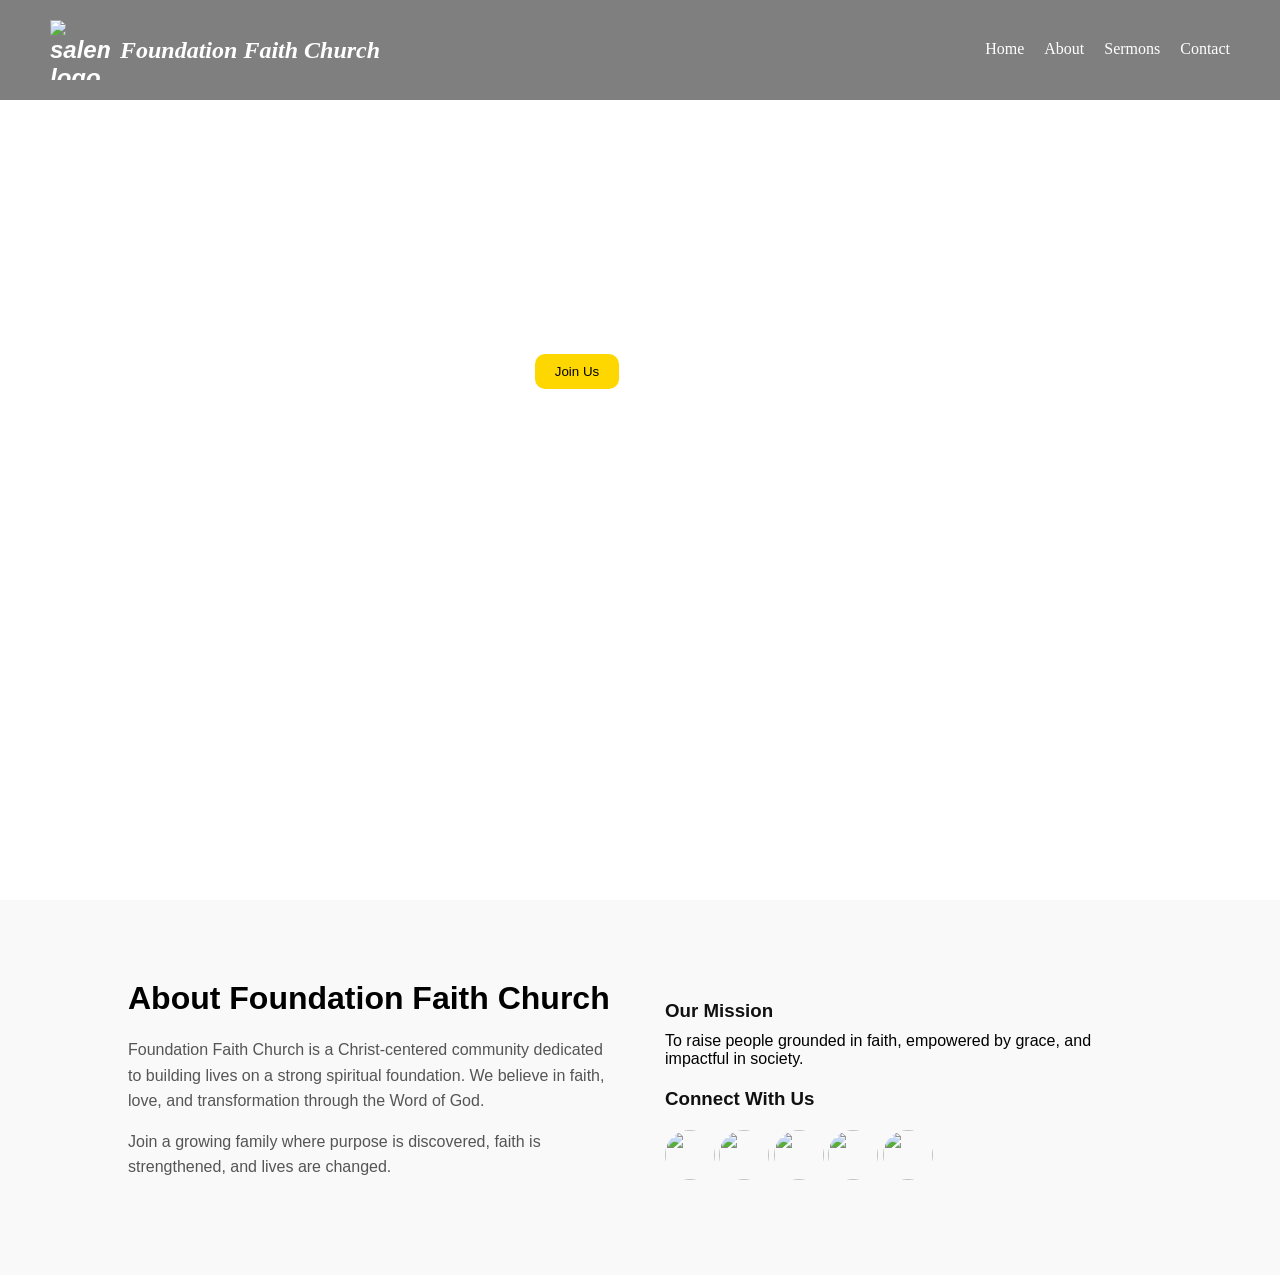
==== index.html @ 3d8651ab "updated project files" ====
<!DOCTYPE html>
<html lang="en">
<head>
    <meta charset="UTF-8">
    <meta name="viewport" content="width=device-width, initial-scale=1.0">
    <link rel="stylesheet" href="styles.css">
    <title>Foundation Faith Church</title>
    
</head>
<body>

<header class="hero">
    <nav>
        <h1> <img src="https://res.cloudinary.com/dgo3duohs/image/upload/v1777918426/logo_transparent_enhanced_vkhxvj.png" alt="salem logo">Foundation Faith Church</h1>
        <ul>
            <li><a href="#">Home</a></li>
            <li><a href="#">About</a></li>
            <li><a href="#">Sermons</a></li>
            <li><a href="#">Contact</a></li>
        </ul>
    </nav>

    <div class="hero-text">
          <div class="video-wrapper">
    <video autoplay muted loop>
      <source src="https://res.cloudinary.com/dgo3duohs/video/upload/v1777917088/Worship_Hands_Background_Video_xdddr5.mp4">
    </video>
  </div>
        <h2>Building Lives on a Strong Foundation</h2>
        <p>Join us and experience God’s presence</p>
        <button>Join Us</button>
        <button class="secondary">Watch Online</button>
    </div>
</header>
<section class="about">
    <div class="about-container">

        <div class="about-text">
            <h2>About Foundation Faith Church</h2>
            <p>
                Foundation Faith Church is a Christ-centered community dedicated to building lives 
                on a strong spiritual foundation. We believe in faith, love, and transformation 
                through the Word of God.
            </p>

            <p>
                Join a growing family where purpose is discovered, faith is strengthened, 
                and lives are changed.
            </p>
        </div>

        <div class="about-extra">
            <h3>Our Mission</h3>
            <p>To raise people grounded in faith, empowered by grace, and impactful in society.</p>

            <h3>Connect With Us</h3>
            <div class="socials">
                <a href="#"> <img src="c:\Users\joshua\Downloads\Download premium psd _ image of Facebook icon for social media in 3D design psd_ 25 MAY 2022 - BANGKOK, THAILAND by Sakarin Sukmanatham about illustration, facebook 3d icon, icons facebook, sticker, and icon 68609.jpg" alt=""><i class="fab fa-facebook-f"></i></a>
                <a href="#"> <img src="https://res.cloudinary.com/dgo3duohs/image/upload/v1777918968/X_app_icon_s6oqgo.jpg" alt=""><i class="fab fa-x-twitter"></i></a>
                <a href="#"> <img src="https://res.cloudinary.com/dgo3duohs/image/upload/v1777918915/[base64].jpg" alt=""><i class="fab fa-instagram"></i></a>
                <a href="#"> <img src="https://res.cloudinary.com/dgo3duohs/image/upload/v1777918904/[base64].jpg" alt=""><i class="fab fa-tiktok"></i></a>
                <a href="#"> <img src="https://res.cloudinary.com/dgo3duohs/image/upload/v1777918740/[base64].jpg" alt=""><i class="fab fa-youtube"></i></a>
                
            </div>
        </div>

    </div>
</section>

</body>
</html>
---- styles.css ----
* {
    
    margin: 0;
    padding: 0;
    box-sizing: border-box;
    font-family: Arial, sans-serif;
}


h1{
    display: flex;
    align-items: center;
    font-size: 24px;
    font-style: italic;
    font-family: 'Georgia', serif;
}

h1 img {
    height: 60px;
    width: 60px;
    margin-right: 10px;
    vertical-align: middle;
}
 .video-wrapper {
      position: fixed;
      top: 0;
      left: 0;
      width: 100%;
      height: 100vh;
      overflow: hidden;
      z-index: -1;
    }
    
    .video-wrapper video {
      width: 100%;
      height: 100%;
      object-fit: cover;}







.hero {
    height: 100vh;
    color: white;
}

nav {
    display: flex;
    justify-content: space-between;
    padding: 20px 50px;
    background: rgba(0,0,0,0.5);
    width: 100%;
    
}

nav ul {
    display: flex;
    list-style: none;
    position: relative;
    top: 20px;
}

nav ul li {
    margin-left: 20px;
}

nav a {
    color: white;
    text-decoration: none;
     font-family: 'Georgia', serif;
}

.hero-text {
    text-align: center;
    margin-top: 150px;
}

.hero-text h2 {
    font-size: 40px;
}

.hero-text p {
    margin: 20px 0;
}

button {
    padding: 10px 20px;
    border: none;
    background: gold;
    cursor: pointer;
    border-radius: 10px;
}

button.secondary {
    background: transparent;
    border: 1px solid white;
    color: white;
}

.about {
    padding: 80px 10%;
    background: #f9f9f9;
}

.about-container {
    display: flex;
    justify-content: space-between;
    gap: 50px;
    flex-wrap: wrap;
}

.about-text {
    flex: 1;
    min-width: 300px;
}

.about-text h2 {
    font-size: 32px;
    margin-bottom: 20px;
}

.about-text p {
    margin-bottom: 15px;
    line-height: 1.6;
    color: #555;
}

.about-extra {
    flex: 1;
    min-width: 300px;
}

.about-extra h3 {
    margin-top: 20px;
    margin-bottom: 10px;
    color: #111;
}

.socials {
    margin-top: 20px;
}

.socials a {
    display: inline-block;
  
    
}

.socials a:hover {
    
    color: #000;
    transform: translateY(-5px);
}
.socials a img {
    width: 50px;
    height: 50px;
    border-radius: 50%;
}
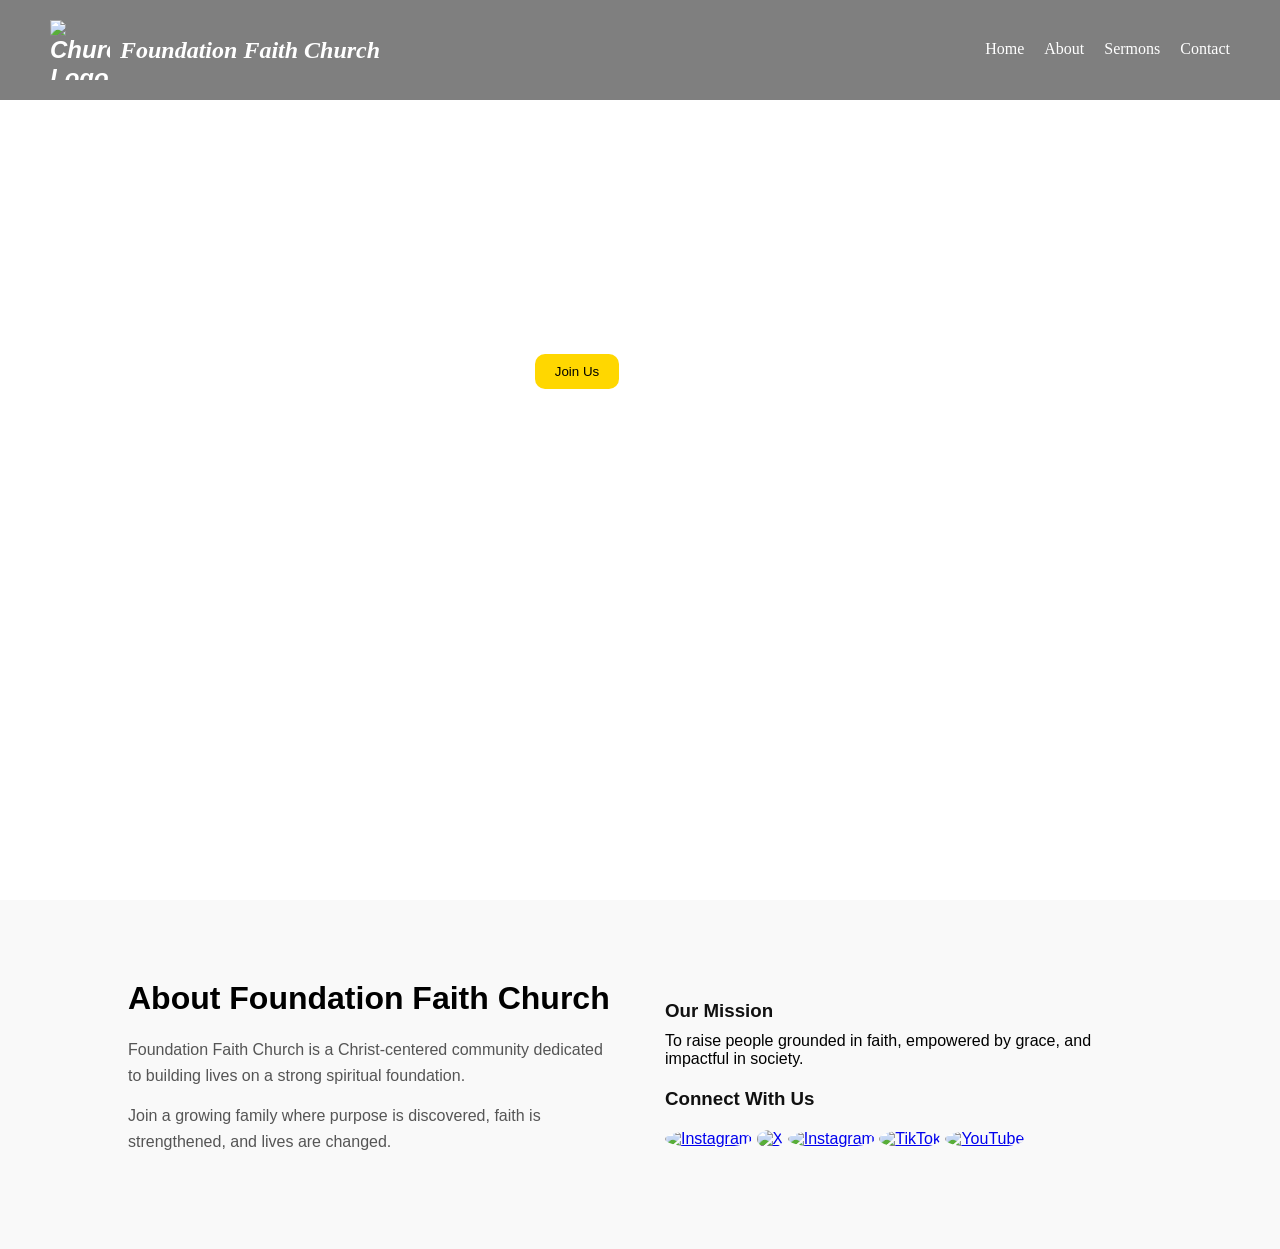
==== commit f9cc4965: "Refactor index.html for better structure and loading" ====
--- a/index.html
+++ b/index.html
@@ -1,46 +1,60 @@
 <!DOCTYPE html>
 <html lang="en">
 <head>
-    <meta charset="UTF-8">
-    <meta name="viewport" content="width=device-width, initial-scale=1.0">
-    <link rel="stylesheet" href="styles.css">
-    <title>Foundation Faith Church</title>
-    
+<meta charset="UTF-8">
+<meta name="viewport" content="width=device-width, initial-scale=1.0">
+
+<!-- Preload hero image (faster first paint) -->
+<link rel="preload" as="image" href="https://res.cloudinary.com/dgo3duohs/image/upload/f_auto,q_auto/v1777918426/logo_transparent_enhanced_vkhxvj.png">
+
+<link rel="stylesheet" href="styles.css">
+<title>Foundation Faith Church</title>
 </head>
+
 <body>
 
 <header class="hero">
+
+    <!-- LIGHTWEIGHT BACKGROUND -->
+    <div class="hero-bg"></div>
+
     <nav>
-        <h1> <img src="https://res.cloudinary.com/dgo3duohs/image/upload/v1777918426/logo_transparent_enhanced_vkhxvj.png" alt="salem logo">Foundation Faith Church</h1>
+        <h1>
+            <img 
+              src="https://res.cloudinary.com/dgo3duohs/image/upload/f_auto,q_auto/v1777918426/logo_transparent_enhanced_vkhxvj.png" 
+              alt="Church Logo"
+              loading="lazy"
+            >
+            Foundation Faith Church
+        </h1>
+
         <ul>
             <li><a href="#">Home</a></li>
-            <li><a href="#">About</a></li>
+            <li><a href="#about">About</a></li>
             <li><a href="#">Sermons</a></li>
             <li><a href="#">Contact</a></li>
         </ul>
     </nav>
 
     <div class="hero-text">
-          <div class="video-wrapper">
-    <video autoplay muted loop>
-      <source src="https://res.cloudinary.com/dgo3duohs/video/upload/v1777917088/Worship_Hands_Background_Video_xdddr5.mp4">
-    </video>
-  </div>
         <h2>Building Lives on a Strong Foundation</h2>
         <p>Join us and experience God’s presence</p>
         <button>Join Us</button>
         <button class="secondary">Watch Online</button>
     </div>
+
 </header>
-<section class="about">
+
+<section class="about" id="about">
+
     <div class="about-container">
 
         <div class="about-text">
             <h2>About Foundation Faith Church</h2>
+
             <p>
                 Foundation Faith Church is a Christ-centered community dedicated to building lives 
-                on a strong spiritual foundation. We believe in faith, love, and transformation 
-                through the Word of God.
+                on a strong spiritual foundation.
             </p>
 
             <p>
@@ -50,22 +64,40 @@
         </div>
 
         <div class="about-extra">
+
             <h3>Our Mission</h3>
             <p>To raise people grounded in faith, empowered by grace, and impactful in society.</p>
 
             <h3>Connect With Us</h3>
+
             <div class="socials">
-                <a href="#"> <img src="c:\Users\joshua\Downloads\Download premium psd _ image of Facebook icon for social media in 3D design psd_ 25 MAY 2022 - BANGKOK, THAILAND by Sakarin Sukmanatham about illustration, facebook 3d icon, icons facebook, sticker, and icon 68609.jpg" alt=""><i class="fab fa-facebook-f"></i></a>
-                <a href="#"> <img src="https://res.cloudinary.com/dgo3duohs/image/upload/v1777918968/X_app_icon_s6oqgo.jpg" alt=""><i class="fab fa-x-twitter"></i></a>
-                <a href="#"> <img src="https://res.cloudinary.com/dgo3duohs/image/upload/v1777918915/[base64].jpg" alt=""><i class="fab fa-instagram"></i></a>
-                <a href="#"> <img src="https://res.cloudinary.com/dgo3duohs/image/upload/v1777918904/[base64].jpg" alt=""><i class="fab fa-tiktok"></i></a>
-                <a href="#"> <img src="https://res.cloudinary.com/dgo3duohs/image/upload/v1777918740/[base64].jpg" alt=""><i class="fab fa-youtube"></i></a>
-                
+
+                <a href="#">
+                    <img loading="lazy" src="https://res.cloudinary.com/dgo3duohs/image/upload/f_auto,q_auto/v1777918904/Download_premium_png_of_Instagram_icon.jpg" alt="Instagram">
+                </a>
+
+                <a href="#">
+                    <img loading="lazy" src="https://res.cloudinary.com/dgo3duohs/image/upload/f_auto,q_auto/v1777918968/X_app_icon.jpg" alt="X">
+                </a>
+
+                <a href="#">
+                    <img loading="lazy" src="https://res.cloudinary.com/dgo3duohs/image/upload/f_auto,q_auto/v1777918915/Instagram_icon.jpg" alt="Instagram">
+                </a>
+
+                <a href="#">
+                    <img loading="lazy" src="https://res.cloudinary.com/dgo3duohs/image/upload/f_auto,q_auto/v1777918904/Instagram_icon.jpg" alt="TikTok">
+                </a>
+
+                <a href="#">
+                    <img loading="lazy" src="https://res.cloudinary.com/dgo3duohs/image/upload/f_auto,q_auto/v1777918740/Facebook_icon.jpg" alt="YouTube">
+                </a>
+
             </div>
         </div>
 
     </div>
+
 </section>
 
 </body>
-</html>+</html>
--- a/styles.css
+++ b/styles.css
@@ -22,7 +22,7 @@
     vertical-align: middle;
 }
  .video-wrapper {
-      position: fixed;
+      position: absolute;
       top: 0;
       left: 0;
       width: 100%;
@@ -158,4 +158,4 @@
     width: 50px;
     height: 50px;
     border-radius: 50%;
-}+}
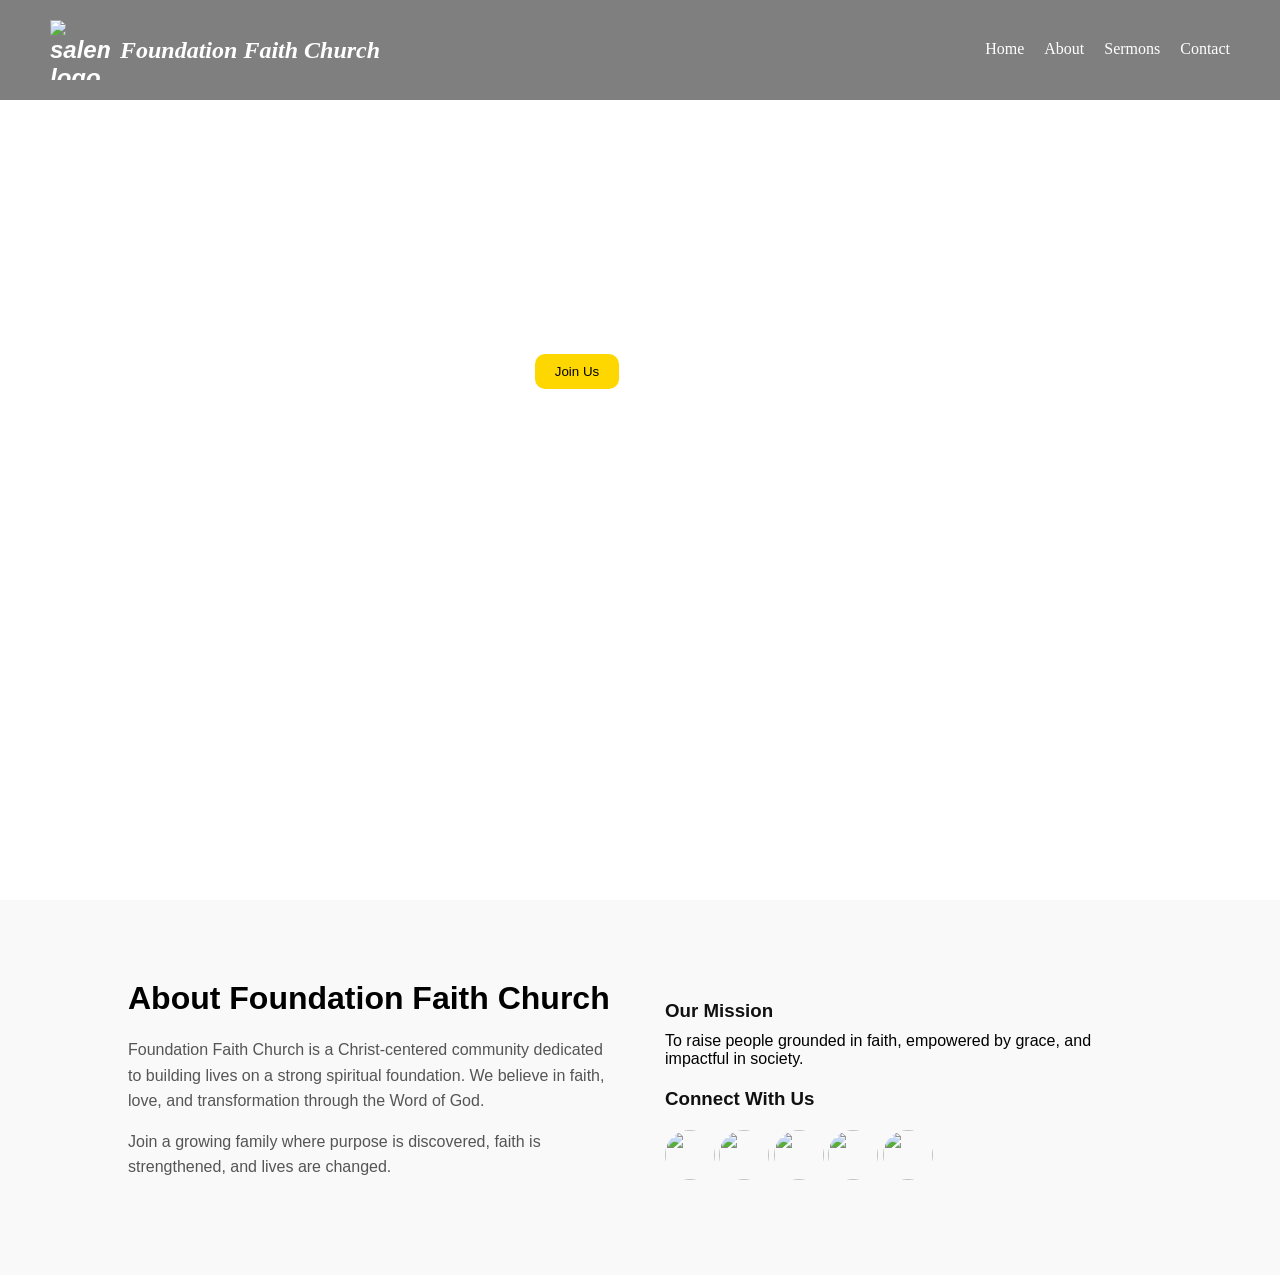
==== commit 185f7680: "Refactor index.html for layout and media enhancements Updated the HTML structure by removing unneces" ====
--- a/index.html
+++ b/index.html
@@ -1,60 +1,46 @@
 <!DOCTYPE html>
 <html lang="en">
 <head>
-<meta charset="UTF-8">
-<meta name="viewport" content="width=device-width, initial-scale=1.0">
-
-<!-- Preload hero image (faster first paint) -->
-<link rel="preload" as="image" href="https://res.cloudinary.com/dgo3duohs/image/upload/f_auto,q_auto/v1777918426/logo_transparent_enhanced_vkhxvj.png">
-
-<link rel="stylesheet" href="styles.css">
-<title>Foundation Faith Church</title>
+    <meta charset="UTF-8">
+    <meta name="viewport" content="width=device-width, initial-scale=1.0">
+    <link rel="stylesheet" href="styles.css">
+    <title>Foundation Faith Church</title>
+    
 </head>
-
 <body>
 
 <header class="hero">
-
-    <!-- LIGHTWEIGHT BACKGROUND -->
-    <div class="hero-bg"></div>
-
     <nav>
-        <h1>
-            <img 
-              src="https://res.cloudinary.com/dgo3duohs/image/upload/f_auto,q_auto/v1777918426/logo_transparent_enhanced_vkhxvj.png" 
-              alt="Church Logo"
-              loading="lazy"
-            >
-            Foundation Faith Church
-        </h1>
-
+        <h1> <img src="https://res.cloudinary.com/dgo3duohs/image/upload/v1777918426/logo_transparent_enhanced_vkhxvj.png" alt="salem logo">Foundation Faith Church</h1>
         <ul>
             <li><a href="#">Home</a></li>
-            <li><a href="#about">About</a></li>
+            <li><a href="#">About</a></li>
             <li><a href="#">Sermons</a></li>
             <li><a href="#">Contact</a></li>
         </ul>
     </nav>
 
     <div class="hero-text">
+          <div class="video-wrapper">
+    <video autoplay muted loop>
+      <source src="https://res.cloudinary.com/dgo3duohs/video/upload/v1777917088/Worship_Hands_Background_Video_xdddr5.mp4">
+    </video>
+  </div>
         <h2>Building Lives on a Strong Foundation</h2>
         <p>Join us and experience God’s presence</p>
         <button>Join Us</button>
         <button class="secondary">Watch Online</button>
     </div>
-
 </header>
-
-<section class="about" id="about">
-
+<section class="about">
     <div class="about-container">
 
         <div class="about-text">
             <h2>About Foundation Faith Church</h2>
-
             <p>
                 Foundation Faith Church is a Christ-centered community dedicated to building lives 
-                on a strong spiritual foundation.
+                on a strong spiritual foundation. We believe in faith, love, and transformation 
+                through the Word of God.
             </p>
 
             <p>
@@ -64,39 +50,21 @@
         </div>
 
         <div class="about-extra">
-
             <h3>Our Mission</h3>
             <p>To raise people grounded in faith, empowered by grace, and impactful in society.</p>
 
             <h3>Connect With Us</h3>
-
             <div class="socials">
-
-                <a href="#">
-                    <img loading="lazy" src="https://res.cloudinary.com/dgo3duohs/image/upload/f_auto,q_auto/v1777918904/Download_premium_png_of_Instagram_icon.jpg" alt="Instagram">
-                </a>
-
-                <a href="#">
-                    <img loading="lazy" src="https://res.cloudinary.com/dgo3duohs/image/upload/f_auto,q_auto/v1777918968/X_app_icon.jpg" alt="X">
-                </a>
-
-                <a href="#">
-                    <img loading="lazy" src="https://res.cloudinary.com/dgo3duohs/image/upload/f_auto,q_auto/v1777918915/Instagram_icon.jpg" alt="Instagram">
-                </a>
-
-                <a href="#">
-                    <img loading="lazy" src="https://res.cloudinary.com/dgo3duohs/image/upload/f_auto,q_auto/v1777918904/Instagram_icon.jpg" alt="TikTok">
-                </a>
-
-                <a href="#">
-                    <img loading="lazy" src="https://res.cloudinary.com/dgo3duohs/image/upload/f_auto,q_auto/v1777918740/Facebook_icon.jpg" alt="YouTube">
-                </a>
-
+                <a href="#"> <img src="https://res.cloudinary.com/dgo3duohs/image/upload/v1777918904/[base64].jpg" alt=""><i class="fab fa-facebook-f"></i></a>
+                <a href="#"> <img src="https://res.cloudinary.com/dgo3duohs/image/upload/v1777918968/X_app_icon_s6oqgo.jpg" alt=""><i class="fab fa-x-twitter"></i></a>
+                <a href="#"> <img src="https://res.cloudinary.com/dgo3duohs/image/upload/v1777918915/[base64].jpg" alt=""><i class="fab fa-instagram"></i></a>
+                <a href="#"> <img src="https://res.cloudinary.com/dgo3duohs/image/upload/v1777918904/[base64].jpg" alt=""><i class="fab fa-tiktok"></i></a>
+                <a href="#"> <img src="https://res.cloudinary.com/dgo3duohs/image/upload/v1777918740/[base64].jpg" alt=""><i class="fab fa-youtube"></i></a>
+                
             </div>
         </div>
 
     </div>
-
 </section>
 
 </body>
--- a/styles.css
+++ b/styles.css
@@ -22,7 +22,7 @@
     vertical-align: middle;
 }
  .video-wrapper {
-      position: absolute;
+      position: fixed;
       top: 0;
       left: 0;
       width: 100%;
